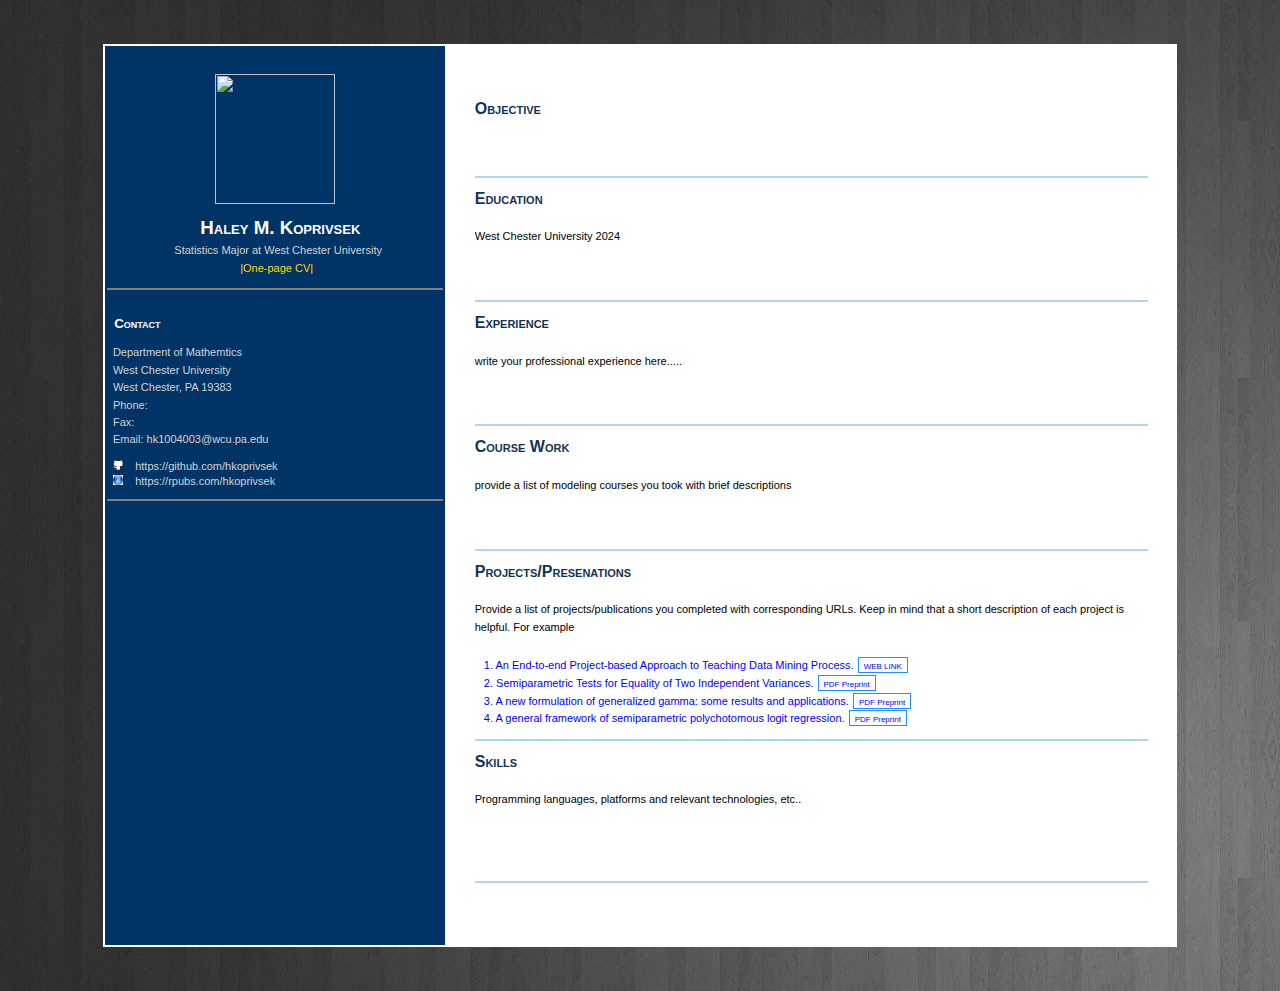
==== index.html @ ab46bddf "Add files via upload" ====
<!DOCTYPE html>
<html>                                    <!-- open html tag: required  -->

  <head>                                  <!-- open page header: required -->
    <title>CV-Koprivsek</title>      <!-- page title appears on the tab -->
    
    <style>   <!-- css style file -->
        
      body{
            font-family: Verdana, sans-serif;
            font-size: 11px;
          }
        
      p0{
         font-family: Verdana, sans-serif;
         color: black;
         font-size: 11px;
         padding-top:0px;
      }
      
      p{
         font-family: Verdana, sans-serif;
         color: black;
         font-size: 11px;
         padding-top:10px;
      }
      
    	 h1, h2, h3, h4, h5, btn {
		         font-family: Verdana, sans-serif; 
             /*font-weight: bold;*/
             font-variant: small-caps;	
           }
     link-btn {
        background-color: transparent;
        color: blue;
        border: 1px solid DodgerBlue;
        padding: 0px 5px 0px 5px;
        text-align: center;
        text-decoration: none;
        display: inline-block;
        height: 14px;
        font-size: 8px;
        font-weight: normal;
        margin: 0px 1px 0px 1px;
        cursor: pointer;
      }
          
    </style>
    
  </head>     <!-- close page header: required -->
  
  <!-- All contents of the web page MUST be placed between <body> </body> -->
  
  <body style="background-image: url('img/bgIMG.jpg')">   <!-- open html body: required -->
  <BR><BR>
  
   <table align = "center"  border = "0"  width=85%  bordercolor="gold"  bgcolor = "white">        
     <tbody>
     
      <tr>
      <!--create a margin to the left side of the table-->
      <!--TD  style="background-image: url('img/TableBg.jpg'); width:2%;"></TD--> 
      <!--TD bgcolor='#003366'--> 
      <TD style="background-image: url('img/TableBg.jpg')" style="width:30%" bgcolor='#003366'>
        <table border = "0" bordercolor="darkgreen" align = "center"
        width="100%" height = "100%" style = "border-spacing: 0"> 
           <tr>
            <TD style = "line-height: 20%;">
                <BR><BR><BR><BR><BR><BR><BR><BR>
                <center><img src="img/CP0.jpg" width=120 height=130>
                <h3  style="padding-bottom: 0px;"><font color = "white"><br>&nbsp; Haley M. Koprivsek</font></h3>
                <p0><font color = "lightgray">&nbsp; Statistics Major at West Chester University</font></p0>
                <BR><BR><BR><BR><BR>
                <p0><a href="" style="text-decoration: none;"><font color = "gold">&nbsp;|One-page CV|</font>
                </a></center></p0> 
                <BR><BR><BR>
                <hr color = "gray">
            </TD>
           </tr>
         
           <tr>
            <TD style = "line-height: 30%;">
                <h5><font color = "white">&nbsp; Contact</font></h5>
                <p0><font color = "lightgray">
                    &nbsp; Department of Mathemtics <br><br><br>
                    &nbsp; West Chester University<br><br><br>
                    &nbsp; West Chester, PA 19383<br><br><br>
                    &nbsp; Phone: <br><br><br>
                    &nbsp; Fax: <br><br><br>
                    &nbsp; Email: hk1004003@wcu.pa.edu <br><br><br><br>
                    <!--/font></p0>
                    <!--hr color="gray">
                    <p0><font color = "lightgray"-->
                    &nbsp; <img src="img/GitHub.jpg" width=10 height=10>&nbsp;  
                    &nbsp; <a href="https://github.com/hkoprivsek" style="text-decoration: none;"  target="_blank"  
                     onclick="window.open('https://github.com/hkoprivsek','name','width=700, height=500')">
                     <font color = "lightgray">https://github.com/hkoprivsek</font></a><br><br>
                    &nbsp; <img src="img/RPubs.jpg" width=10 height=10>&nbsp;  
                    &nbsp; <a href="https://rpubs.com/hkoprivsek" style="text-decoration: none;"  target="_blank"  
                     onclick="window.open('https://rpubs.com/hkoprivsek','name','width=700, height=500')">
                     <font color = "lightgray">https://rpubs.com/hkoprivsek</font></a><br><br>  
                    </font></p0>
                    <hr color="gray">
            </TD>
          </tr>
         
         <tr>
            <TD>
            <br><br><br><br><br><br><br><br><br><br><br><br><br><br><br><br><br><br><br><br>
            <br><br><br><br>
            </TD>
         </tr>
         
         </table>
        </TD>
      
         <!--create a margin to the contact and the major content columns of the major table-->
         <TD style="width:2%"></TD>
      
         <TD style="width:64%">
        <table>
          <tr>
           <TD  style = "line-height: 110%;">
              <h4 style="padding-bottom: 0px; margin: 0;"><font color = "#123456">Objective</font></h4>
               <!--font color = 'black' face="WildWest" size="4"-->
                  <p></p>
                  <br>
               <hr color="lightblue">
            </TD>
             
         </tr>

        <tr>
           <TD style = "line-height: 110%;">
              <h4 style="padding-bottom: 0px; margin: 0;"><font color = "#123456">Education</font></h4>
               <font color = 'black' face="WildWest" size="4">
                  <p> West Chester University 2024</p>
                  <br><br>
               </font>
               <hr color="lightblue">
            </TD>
        </tr>

        <tr>
           <TD style = "line-height: 110%;">
              <h4 style="padding-bottom: 0px; margin: 0;"><font color = "#123456">Experience</font></h4>
               <font color = 'black' face="WildWest" size="4">
                  <p> write your professional experience here.....</p>
                  <br><br>
               </font>
               <hr color="lightblue">
            </TD>
        </tr>
        
        <tr>
           <TD style = "line-height: 110%;">
              <h4 style="padding-bottom: 0px; margin: 0;"><font color = "#123456">Course Work</font></h4>
               <font color = 'black' face="WildWest" size="4">
                  <p> provide a list of modeling courses you took with brief descriptions</p>
                  <br><br>
               </font>
               <hr color="lightblue">
            </TD>
        </tr>
        
        <tr>
           <TD style = "line-height: 110%;">
              <h4 style="padding-bottom: 0px; margin: 0;"><font color = "#123456">Projects/Presenations</font></h4>
               <!--font color = "blue" size="4"-->
                  <p> Provide a list of projects/publications you completed with corresponding URLs. 
                    Keep in mind that a short description of each project is helpful. For example</p>
                    <p><font color = "blue">
                     &nbsp;&nbsp;  1. An End-to-end Project-based Approach to Teaching Data Mining Process. 
                     <a href="https://pengdsci.github.io/eCOTS2022/"  target="_blank"  
                     onclick="window.open('https://pengdsci.github.io/eCOTS2022/','name','width=700, height=500')">
                     <link-btn> WEB LINK</link-btn></a> <br>
                     &nbsp;&nbsp;  2. Semiparametric Tests for Equality of Two Independent Variances. 
                     <a href="proj/published-01.pdf"  target="_blank"  
                     onclick="window.open('proj/published-01.pdf','name','width=700, height=500')">
                     <link-btn> PDF Preprint</link-btn></a> <br>
                     &nbsp;&nbsp;  3. A new formulation of generalized gamma: some results and applications. 
                     <a href="proj/published-03.pdf"  target="_blank"  
                     onclick="window.open('proj/published-03.pdf','name','width=700, height=500')">
                     <link-btn> PDF Preprint</link-btn></a> <br>
                     &nbsp;&nbsp;  4. A general framework of semiparametric polychotomous logit regression. 
                     <a href="proj/UnderReview03 -IM.pdf"  target="_blank"  
                     onclick="window.open('proj/UnderReview03-IM.pdf','name','width=700, height=500')">
                     <link-btn> PDF Preprint</link-btn></a> 
                    </font></p>
               <!--/font-->
               <hr color="lightblue">
            </TD>
        </tr>        
        <tr>
           <TD style = "line-height: 110%;">
              <h4 style="padding-bottom: 0px; margin: 0;"><font color = "#123456">Skills</font></h4>
               <font color = 'black' face="WildWest" size="4">
                  <p> Programming languages, platforms and relevant technologies, etc..</p>
                  <br><br><br>
               </font>
               <hr color="lightblue">
            </TD>
        </tr>
        
        </table>
       </TD>
       <!--create a margin to the right side of the table-->
       <TD style="width:2%"></TD>
     </tr>
     </tbody>
    </table>
    <BR><BR>
  </body>                                 <!-- close html body: required -->
</html>
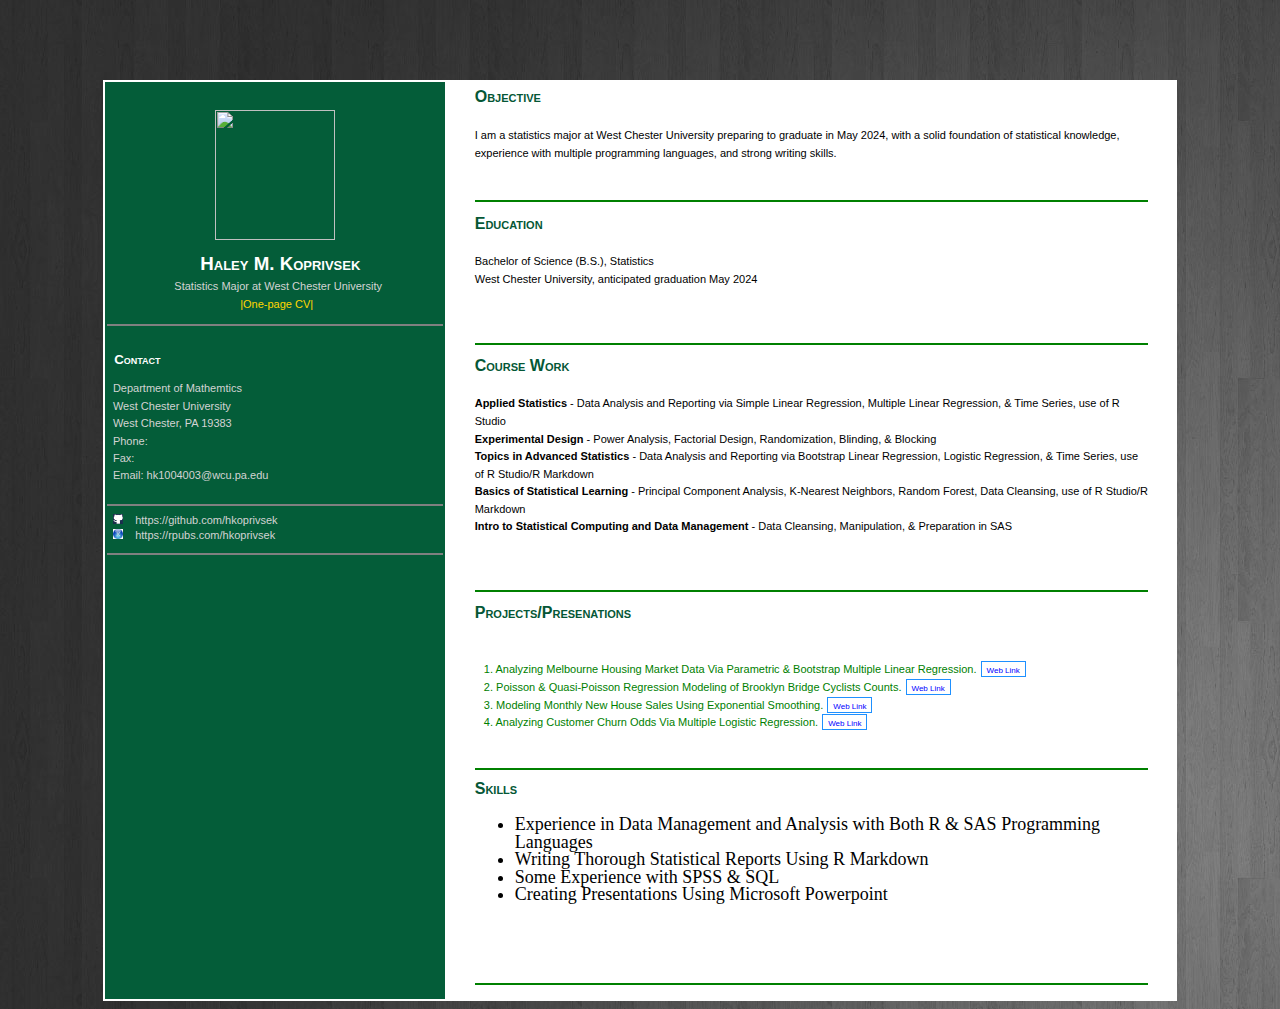
==== commit dee308ef: "Add files via upload" ====
--- a/index.html
+++ b/index.html
@@ -61,7 +61,7 @@
       <!--create a margin to the left side of the table-->
       <!--TD  style="background-image: url('img/TableBg.jpg'); width:2%;"></TD--> 
       <!--TD bgcolor='#003366'--> 
-      <TD style="background-image: url('img/TableBg.jpg')" style="width:30%" bgcolor='#003366'>
+      <TD style="background-image: url('img/TableBg.jpg')" style="width:30%" bgcolor='#045D39'>
         <table border = "0" bordercolor="darkgreen" align = "center"
         width="100%" height = "100%" style = "border-spacing: 0"> 
            <tr>
@@ -88,8 +88,8 @@
                     &nbsp; Phone: <br><br><br>
                     &nbsp; Fax: <br><br><br>
                     &nbsp; Email: hk1004003@wcu.pa.edu <br><br><br><br>
-                    <!--/font></p0>
-                    <!--hr color="gray">
+                    </font></p0>
+                    <hr color="gray">
                     <p0><font color = "lightgray"-->
                     &nbsp; <img src="img/GitHub.jpg" width=10 height=10>&nbsp;  
                     &nbsp; <a href="https://github.com/hkoprivsek" style="text-decoration: none;"  target="_blank"  
@@ -121,84 +121,83 @@
         <table>
           <tr>
            <TD  style = "line-height: 110%;">
-              <h4 style="padding-bottom: 0px; margin: 0;"><font color = "#123456">Objective</font></h4>
-               <!--font color = 'black' face="WildWest" size="4"-->
-                  <p></p>
+              <h4 style="padding-bottom: 0px; margin: 0;"><font color = "#055736">Objective</font></h4>
+               <font color = 'black' face="WildWest" size="4"-->
+                  <p>I am a statistics major at West Chester University preparing to graduate in May 2024, with a solid foundation of statistical knowledge, experience with multiple programming languages, and strong writing skills.  </p>
                   <br>
-               <hr color="lightblue">
+               <hr color="green">
             </TD>
              
          </tr>
 
         <tr>
            <TD style = "line-height: 110%;">
-              <h4 style="padding-bottom: 0px; margin: 0;"><font color = "#123456">Education</font></h4>
+              <h4 style="padding-bottom: 0px; margin: 0;"><font color = "#055736">Education</font></h4>
                <font color = 'black' face="WildWest" size="4">
-                  <p> West Chester University 2024</p>
+                  <p> Bachelor of Science (B.S.), Statistics <br>
+                      West Chester University, anticipated graduation May 2024</p>
                   <br><br>
                </font>
-               <hr color="lightblue">
+               <hr color="green">
             </TD>
         </tr>
-
-        <tr>
-           <TD style = "line-height: 110%;">
-              <h4 style="padding-bottom: 0px; margin: 0;"><font color = "#123456">Experience</font></h4>
+        
+        <tr>
+           <TD style = "line-height: 110%;">
+              <h4 style="padding-bottom: 0px; margin: 0;"><font color = "#055736">Course Work</font></h4>
                <font color = 'black' face="WildWest" size="4">
-                  <p> write your professional experience here.....</p>
+                  <p> <b>Applied Statistics</b> - Data Analysis and Reporting via Simple Linear Regression, Multiple Linear Regression, & Time Series, use of R Studio<br>
+                      <b>Experimental Design</b>  - Power Analysis, Factorial Design, Randomization, Blinding, & Blocking <br>
+                      <b>Topics in Advanced Statistics</b> - Data Analysis and Reporting via Bootstrap Linear Regression, Logistic Regression, & Time Series, use of R Studio/R Markdown<br>
+                      <b>Basics of Statistical Learning</b> - Principal Component Analysis, K-Nearest Neighbors, Random Forest, Data Cleansing, use of R Studio/R Markdown <br>
+                      <b>Intro to Statistical Computing and Data Management</b> - Data Cleansing, Manipulation, & Preparation in SAS</p>
                   <br><br>
                </font>
-               <hr color="lightblue">
+               <hr color="green">
             </TD>
         </tr>
         
         <tr>
            <TD style = "line-height: 110%;">
-              <h4 style="padding-bottom: 0px; margin: 0;"><font color = "#123456">Course Work</font></h4>
+              <h4 style="padding-bottom: 0px; margin: 0;"><font color = "#055736">Projects/Presenations</font></h4>
+               <font color = "green" size="2.5">
+                     <br>
+                    <p><font color = "green">
+                     &nbsp;&nbsp;  1. Analyzing Melbourne Housing Market Data Via Parametric & Bootstrap Multiple Linear Regression. 
+                     <a href="https://rpubs.com/hkoprivsek/1091524"  target="_blank"  
+                     onclick="window.open('https://rpubs.com/hkoprivsek/1091524','name','width=700, height=500')">
+                     <link-btn> Web Link</link-btn></a> <br>
+                     &nbsp;&nbsp;  2. Poisson & Quasi-Poisson Regression Modeling of Brooklyn Bridge Cyclists Counts. 
+                     <a href="https://rpubs.com/hkoprivsek/1110564"  target="_blank"  
+                     onclick="window.open('https://rpubs.com/hkoprivsek/1110564','name','width=700, height=500')">
+                     <link-btn> Web Link</link-btn></a> <br>
+                     &nbsp;&nbsp;  3. Modeling Monthly New House Sales Using Exponential Smoothing. 
+                     <a href="https://rpubs.com/hkoprivsek/1124335"  target="_blank"  
+                     onclick="window.open('https://rpubs.com/hkoprivsek/1124335','name','width=700, height=500')">
+                     <link-btn> Web Link</link-btn></a> <br>
+                     &nbsp;&nbsp;  4. Analyzing Customer Churn Odds Via Multiple Logistic Regression.
+                     <a href="https://rpubs.com/hkoprivsek/1100051"  target="_blank"  
+                     onclick="window.open('https://rpubs.com/hkoprivsek/1100051','name','width=700, height=500')">
+                     <link-btn> Web Link</link-btn></a> 
+                    </font></p>
+               <br>
+               
+               <hr color="green">
+            </TD>
+        </tr>         
+        <tr>
+           <TD style = "line-height: 110%;">
+              <h4 style="padding-bottom: 0px; margin: 0;"><font color = "#055736">Skills</font></h4>
                <font color = 'black' face="WildWest" size="4">
-                  <p> provide a list of modeling courses you took with brief descriptions</p>
-                  <br><br>
+                <ul>
+                      <li>Experience in Data Management and Analysis with Both R & SAS Programming Languages</li>
+                      <li>Writing Thorough Statistical Reports Using R Markdown</li>
+                      <li>Some Experience with SPSS & SQL</li>
+                      <li>Creating Presentations Using Microsoft Powerpoint</li>    
+                </ul>
                </font>
-               <hr color="lightblue">
-            </TD>
-        </tr>
-        
-        <tr>
-           <TD style = "line-height: 110%;">
-              <h4 style="padding-bottom: 0px; margin: 0;"><font color = "#123456">Projects/Presenations</font></h4>
-               <!--font color = "blue" size="4"-->
-                  <p> Provide a list of projects/publications you completed with corresponding URLs. 
-                    Keep in mind that a short description of each project is helpful. For example</p>
-                    <p><font color = "blue">
-                     &nbsp;&nbsp;  1. An End-to-end Project-based Approach to Teaching Data Mining Process. 
-                     <a href="https://pengdsci.github.io/eCOTS2022/"  target="_blank"  
-                     onclick="window.open('https://pengdsci.github.io/eCOTS2022/','name','width=700, height=500')">
-                     <link-btn> WEB LINK</link-btn></a> <br>
-                     &nbsp;&nbsp;  2. Semiparametric Tests for Equality of Two Independent Variances. 
-                     <a href="proj/published-01.pdf"  target="_blank"  
-                     onclick="window.open('proj/published-01.pdf','name','width=700, height=500')">
-                     <link-btn> PDF Preprint</link-btn></a> <br>
-                     &nbsp;&nbsp;  3. A new formulation of generalized gamma: some results and applications. 
-                     <a href="proj/published-03.pdf"  target="_blank"  
-                     onclick="window.open('proj/published-03.pdf','name','width=700, height=500')">
-                     <link-btn> PDF Preprint</link-btn></a> <br>
-                     &nbsp;&nbsp;  4. A general framework of semiparametric polychotomous logit regression. 
-                     <a href="proj/UnderReview03 -IM.pdf"  target="_blank"  
-                     onclick="window.open('proj/UnderReview03-IM.pdf','name','width=700, height=500')">
-                     <link-btn> PDF Preprint</link-btn></a> 
-                    </font></p>
-               <!--/font-->
-               <hr color="lightblue">
-            </TD>
-        </tr>        
-        <tr>
-           <TD style = "line-height: 110%;">
-              <h4 style="padding-bottom: 0px; margin: 0;"><font color = "#123456">Skills</font></h4>
-               <font color = 'black' face="WildWest" size="4">
-                  <p> Programming languages, platforms and relevant technologies, etc..</p>
                   <br><br><br>
-               </font>
-               <hr color="lightblue">
+               <hr color="green">
             </TD>
         </tr>
         
@@ -206,9 +205,6 @@
        </TD>
        <!--create a margin to the right side of the table-->
        <TD style="width:2%"></TD>
-     </tr>
-     </tbody>
-    </table>
     <BR><BR>
   </body>                                 <!-- close html body: required -->
 </html> 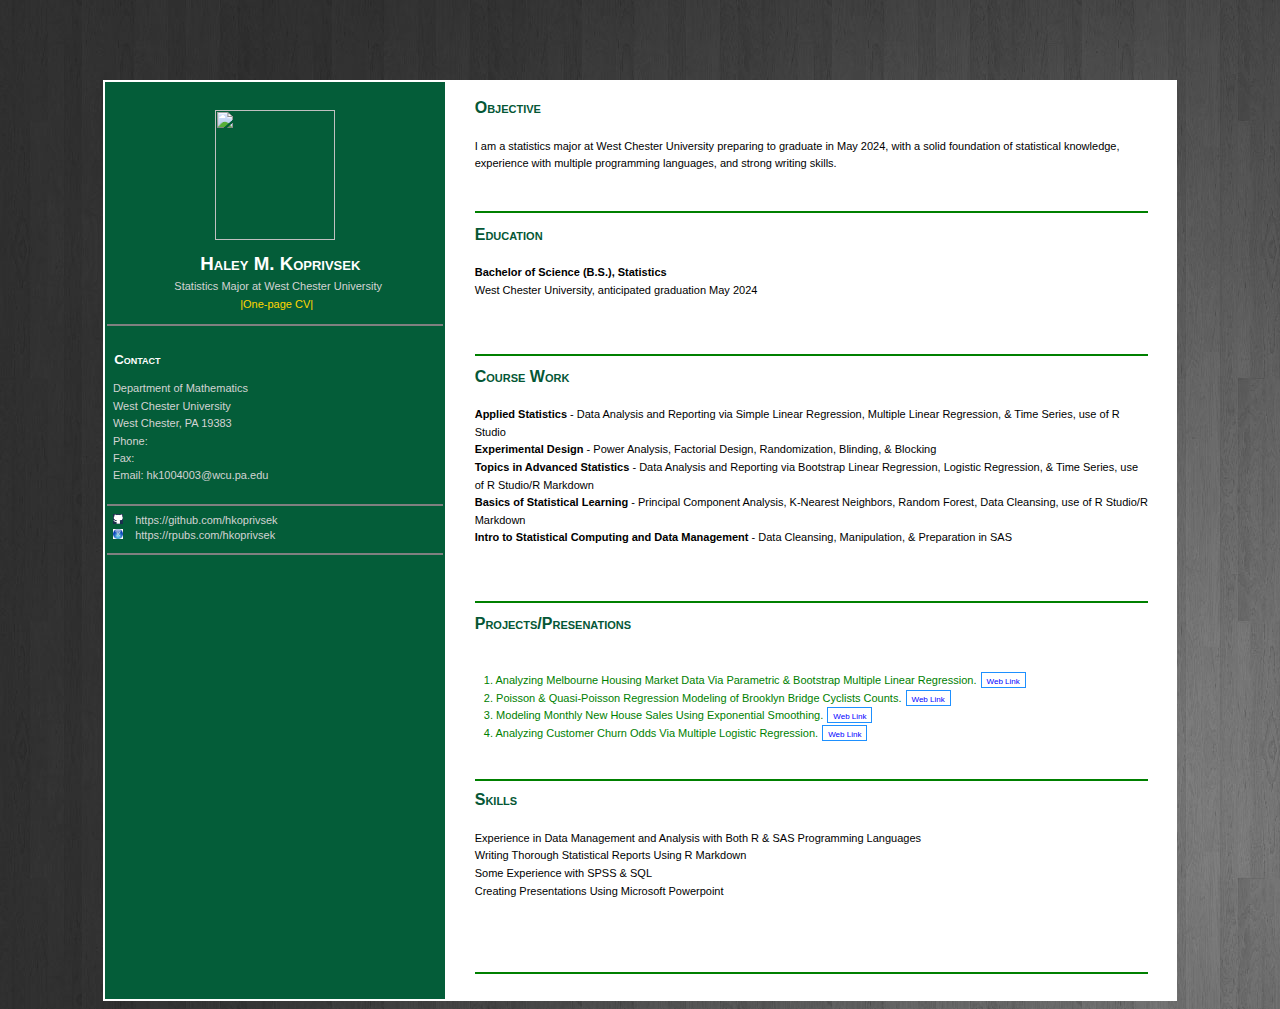
==== commit c7221038: "Update index.html" ====
--- a/index.html
+++ b/index.html
@@ -82,7 +82,7 @@
             <TD style = "line-height: 30%;">
                 <h5><font color = "white">&nbsp; Contact</font></h5>
                 <p0><font color = "lightgray">
-                    &nbsp; Department of Mathemtics <br><br><br>
+                    &nbsp; Department of Mathematics <br><br><br>
                     &nbsp; West Chester University<br><br><br>
                     &nbsp; West Chester, PA 19383<br><br><br>
                     &nbsp; Phone: <br><br><br>
@@ -134,7 +134,7 @@
            <TD style = "line-height: 110%;">
               <h4 style="padding-bottom: 0px; margin: 0;"><font color = "#055736">Education</font></h4>
                <font color = 'black' face="WildWest" size="4">
-                  <p> Bachelor of Science (B.S.), Statistics <br>
+                  <p> <b>Bachelor of Science (B.S.), Statistics</b> <br>
                       West Chester University, anticipated graduation May 2024</p>
                   <br><br>
                </font>
@@ -189,12 +189,12 @@
            <TD style = "line-height: 110%;">
               <h4 style="padding-bottom: 0px; margin: 0;"><font color = "#055736">Skills</font></h4>
                <font color = 'black' face="WildWest" size="4">
-                <ul>
-                      <li>Experience in Data Management and Analysis with Both R & SAS Programming Languages</li>
-                      <li>Writing Thorough Statistical Reports Using R Markdown</li>
-                      <li>Some Experience with SPSS & SQL</li>
-                      <li>Creating Presentations Using Microsoft Powerpoint</li>    
-                </ul>
+                <p>
+                      Experience in Data Management and Analysis with Both R & SAS Programming Languages <br>
+                      Writing Thorough Statistical Reports Using R Markdown <br>
+                      Some Experience with SPSS & SQL <br>
+                      Creating Presentations Using Microsoft Powerpoint
+		</p>
                </font>
                   <br><br><br>
                <hr color="green">
@@ -207,4 +207,4 @@
        <TD style="width:2%"></TD>
     <BR><BR>
   </body>                                 <!-- close html body: required -->
-</html> +</html> 
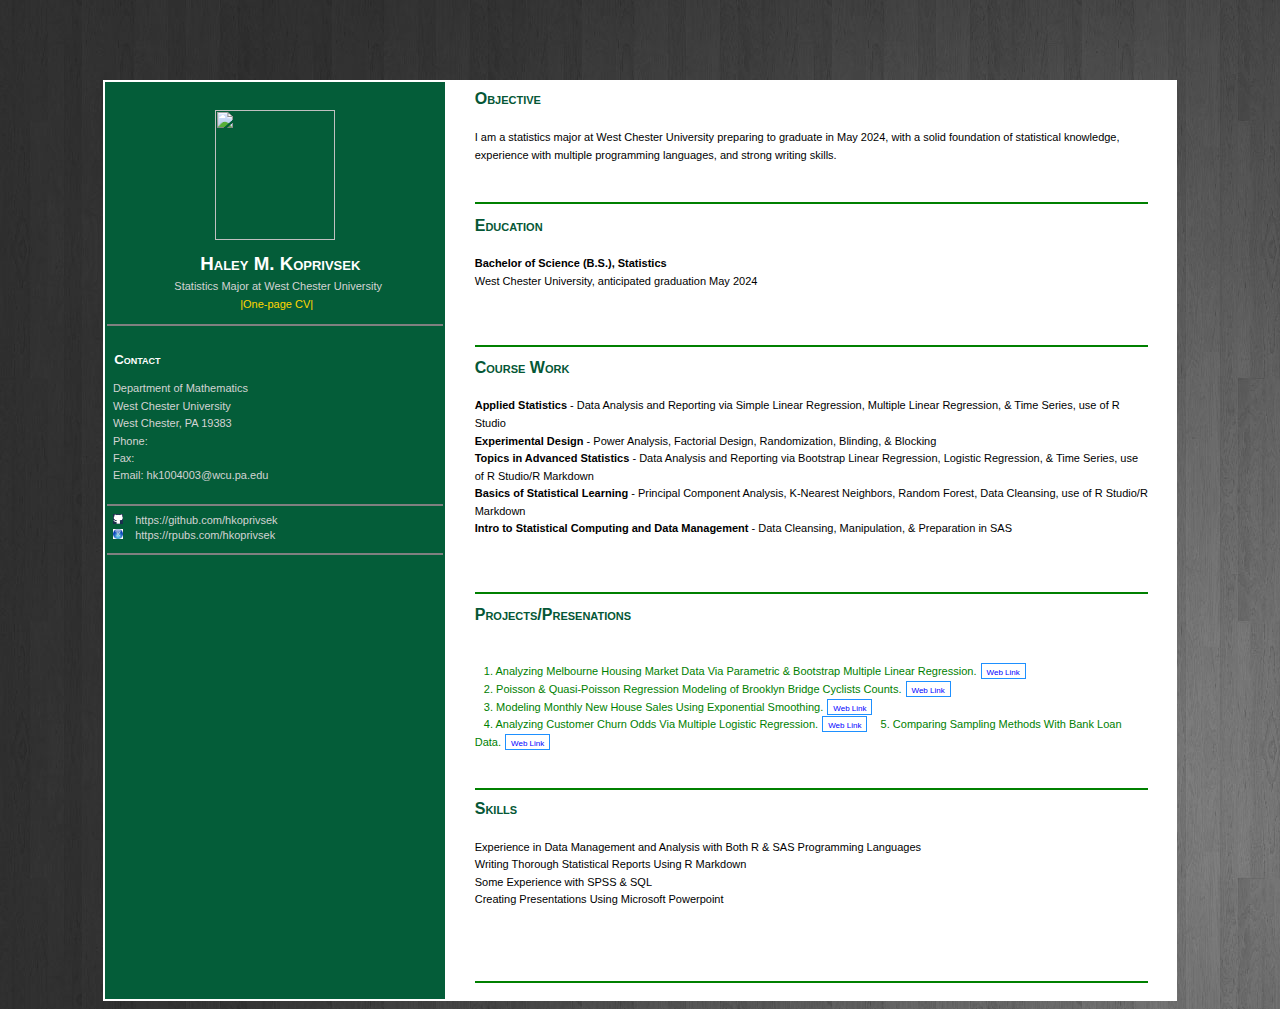
==== commit 1f7c3e05: "Update index.html" ====
--- a/index.html
+++ b/index.html
@@ -178,7 +178,11 @@
                      &nbsp;&nbsp;  4. Analyzing Customer Churn Odds Via Multiple Logistic Regression.
                      <a href="https://rpubs.com/hkoprivsek/1100051"  target="_blank"  
                      onclick="window.open('https://rpubs.com/hkoprivsek/1100051','name','width=700, height=500')">
-                     <link-btn> Web Link</link-btn></a> 
+                     <link-btn> Web Link</link-btn></a>
+		     &nbsp;&nbsp;  5. Comparing Sampling Methods With Bank Loan Data.
+                     <a href="https://hkoprivsek.github.io/SamplingPresentation"  target="_blank"  
+                     onclick="window.open('https://hkoprivsek.github.io/SamplingPresentation','name','width=700, height=500')">
+                     <link-btn> Web Link</link-btn></a>	    
                     </font></p>
                <br>
                
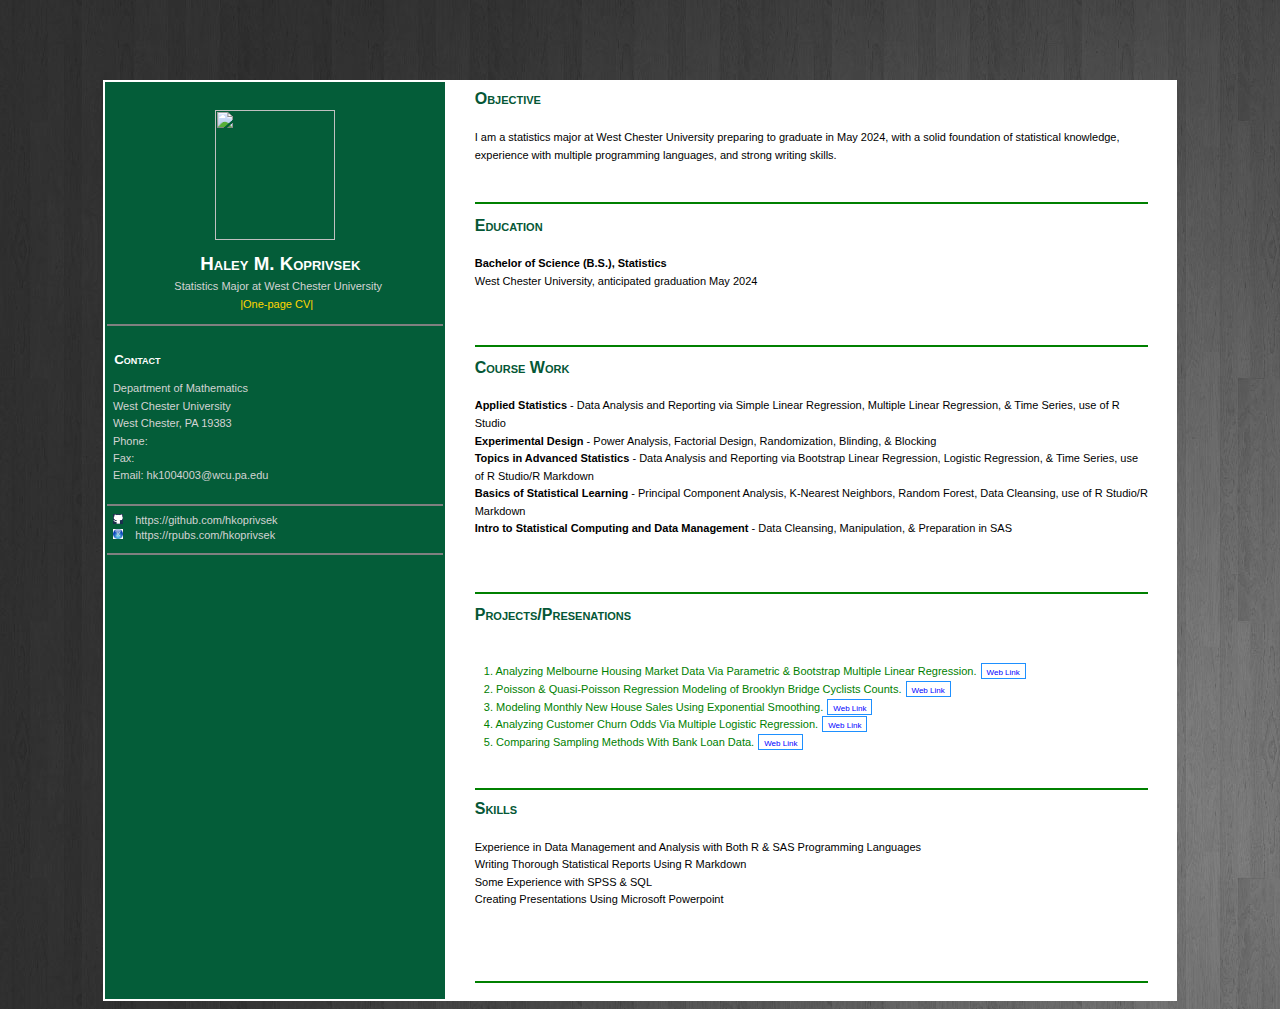
==== commit 6c9f3428: "Update index.html" ====
--- a/index.html
+++ b/index.html
@@ -178,7 +178,7 @@
                      &nbsp;&nbsp;  4. Analyzing Customer Churn Odds Via Multiple Logistic Regression.
                      <a href="https://rpubs.com/hkoprivsek/1100051"  target="_blank"  
                      onclick="window.open('https://rpubs.com/hkoprivsek/1100051','name','width=700, height=500')">
-                     <link-btn> Web Link</link-btn></a>
+                     <link-btn> Web Link</link-btn></a> <br>
 		     &nbsp;&nbsp;  5. Comparing Sampling Methods With Bank Loan Data.
                      <a href="https://hkoprivsek.github.io/SamplingPresentation"  target="_blank"  
                      onclick="window.open('https://hkoprivsek.github.io/SamplingPresentation','name','width=700, height=500')">
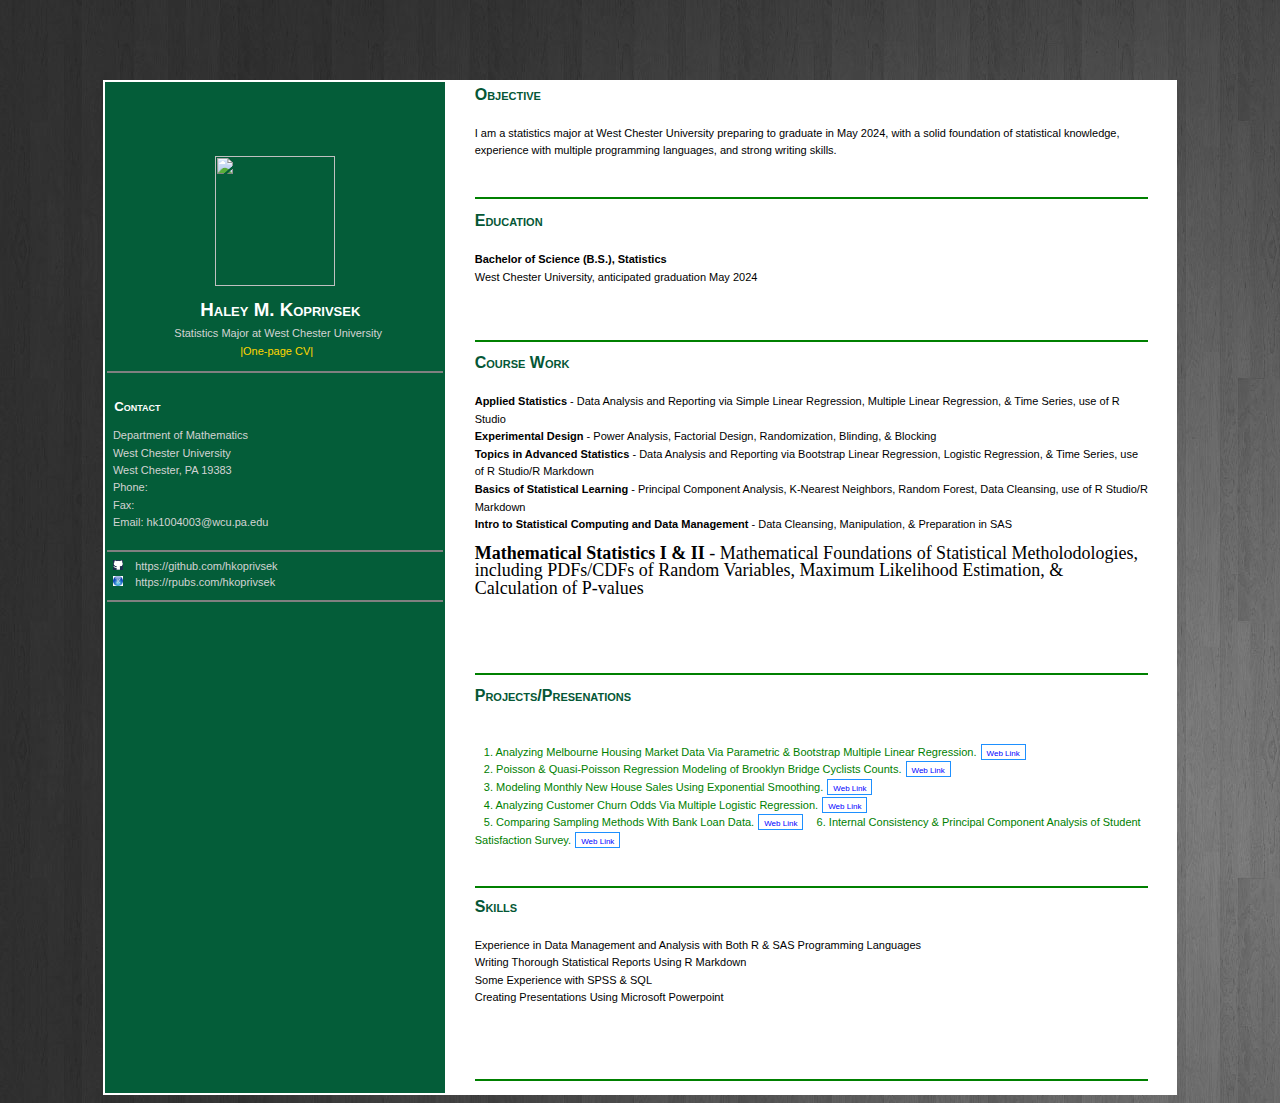
==== commit 8a655fe8: "Update index.html" ====
--- a/index.html
+++ b/index.html
@@ -151,6 +151,7 @@
                       <b>Topics in Advanced Statistics</b> - Data Analysis and Reporting via Bootstrap Linear Regression, Logistic Regression, & Time Series, use of R Studio/R Markdown<br>
                       <b>Basics of Statistical Learning</b> - Principal Component Analysis, K-Nearest Neighbors, Random Forest, Data Cleansing, use of R Studio/R Markdown <br>
                       <b>Intro to Statistical Computing and Data Management</b> - Data Cleansing, Manipulation, & Preparation in SAS</p>
+		      <b>Mathematical Statistics I & II </b> - Mathematical Foundations of Statistical Metholodologies, including PDFs/CDFs of Random Variables, Maximum Likelihood Estimation, & Calculation of P-values</p>
                   <br><br>
                </font>
                <hr color="green">
@@ -182,6 +183,10 @@
 		     &nbsp;&nbsp;  5. Comparing Sampling Methods With Bank Loan Data.
                      <a href="https://hkoprivsek.github.io/SamplingPresentation"  target="_blank"  
                      onclick="window.open('https://hkoprivsek.github.io/SamplingPresentation','name','width=700, height=500')">
+                     <link-btn> Web Link</link-btn></a>	    
+		     &nbsp;&nbsp;  6. Internal Consistency & Principal Component Analysis of Student Satisfaction Survey.
+                     <a href="https://rpubs.com/hkoprivsek/1177051"  target="_blank"  
+                     onclick="window.open('https://rpubs.com/hkoprivsek/1177051','name','width=700, height=500')">
                      <link-btn> Web Link</link-btn></a>	    
                     </font></p>
                <br>
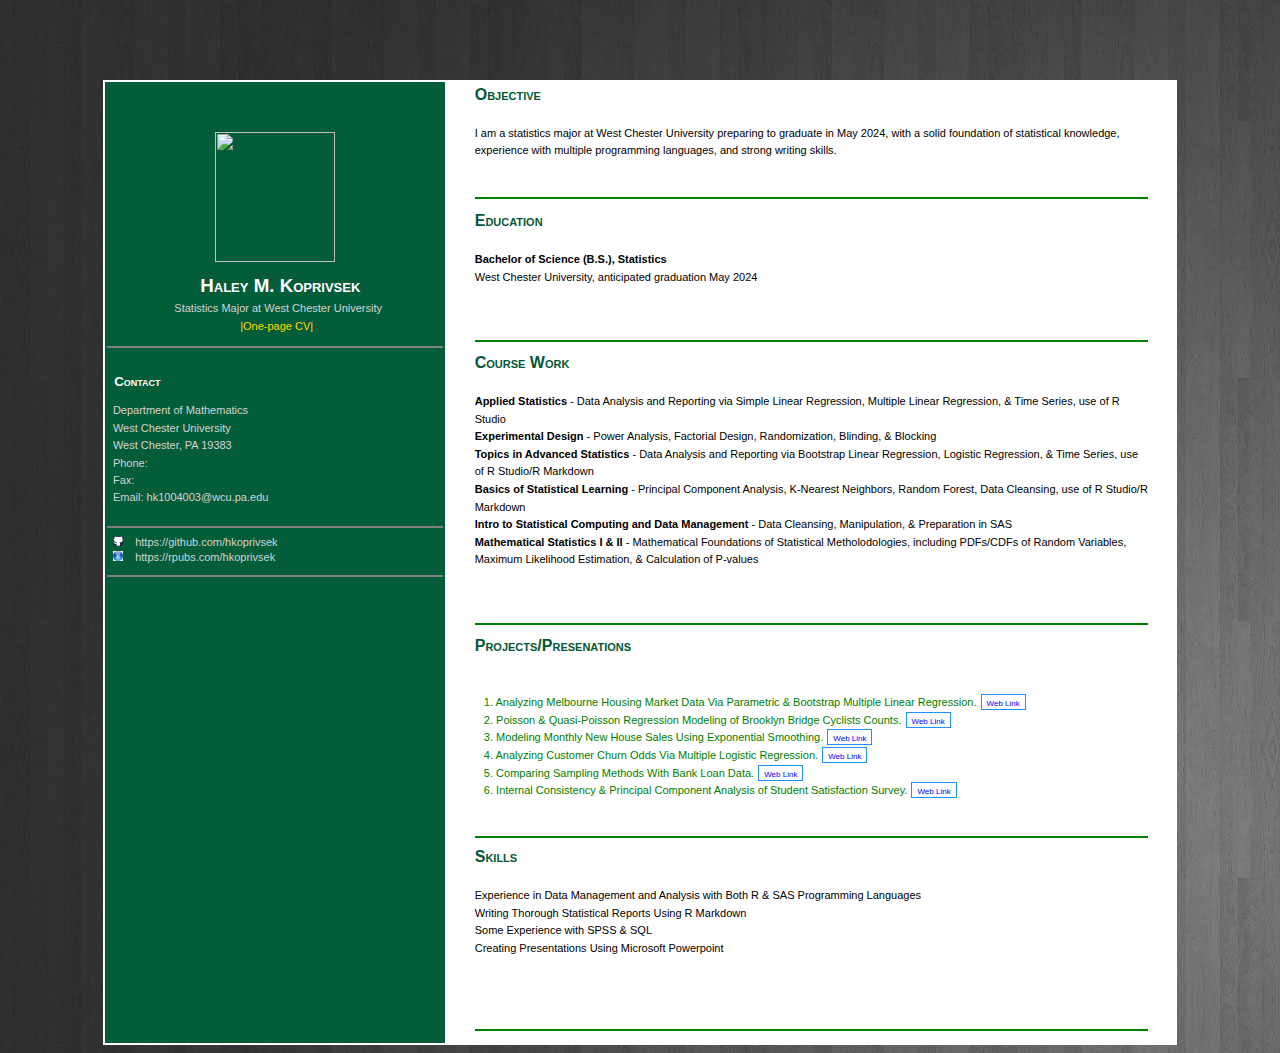
==== commit 770e8686: "Update index.html" ====
--- a/index.html
+++ b/index.html
@@ -150,7 +150,7 @@
                       <b>Experimental Design</b>  - Power Analysis, Factorial Design, Randomization, Blinding, & Blocking <br>
                       <b>Topics in Advanced Statistics</b> - Data Analysis and Reporting via Bootstrap Linear Regression, Logistic Regression, & Time Series, use of R Studio/R Markdown<br>
                       <b>Basics of Statistical Learning</b> - Principal Component Analysis, K-Nearest Neighbors, Random Forest, Data Cleansing, use of R Studio/R Markdown <br>
-                      <b>Intro to Statistical Computing and Data Management</b> - Data Cleansing, Manipulation, & Preparation in SAS</p>
+                      <b>Intro to Statistical Computing and Data Management</b> - Data Cleansing, Manipulation, & Preparation in SAS <br>
 		      <b>Mathematical Statistics I & II </b> - Mathematical Foundations of Statistical Metholodologies, including PDFs/CDFs of Random Variables, Maximum Likelihood Estimation, & Calculation of P-values</p>
                   <br><br>
                </font>
@@ -183,7 +183,7 @@
 		     &nbsp;&nbsp;  5. Comparing Sampling Methods With Bank Loan Data.
                      <a href="https://hkoprivsek.github.io/SamplingPresentation"  target="_blank"  
                      onclick="window.open('https://hkoprivsek.github.io/SamplingPresentation','name','width=700, height=500')">
-                     <link-btn> Web Link</link-btn></a>	    
+                     <link-btn> Web Link</link-btn></a>	<br>    
 		     &nbsp;&nbsp;  6. Internal Consistency & Principal Component Analysis of Student Satisfaction Survey.
                      <a href="https://rpubs.com/hkoprivsek/1177051"  target="_blank"  
                      onclick="window.open('https://rpubs.com/hkoprivsek/1177051','name','width=700, height=500')">
